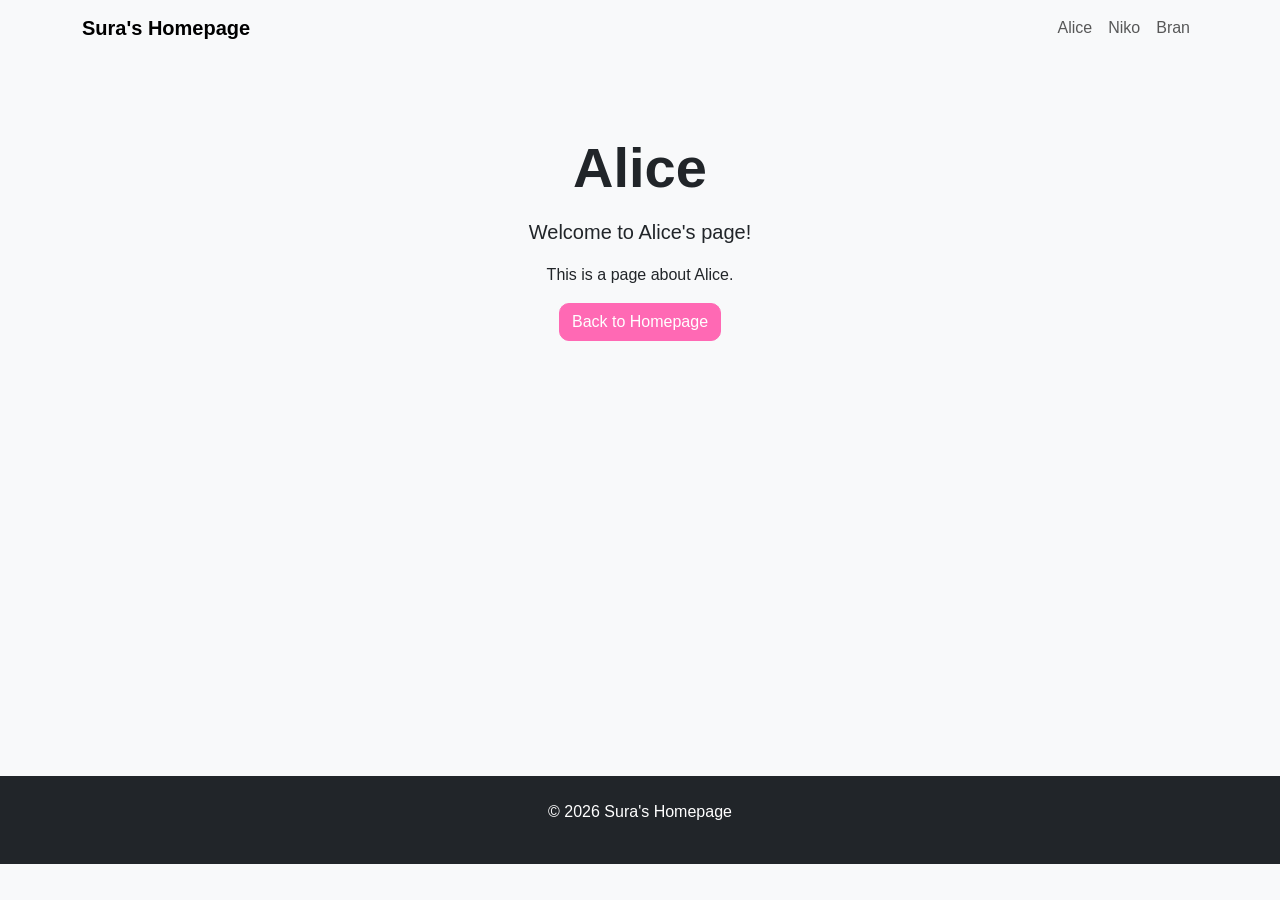
==== alice.html @ ee4107d2 "Add files via upload" ====
<!DOCTYPE html>

<html lang="en">

<head>
    <meta charset="UTF-8">
    <meta name="viewport" content="width=device-width, initial-scale=1.0">

    <link href="https://cdn.jsdelivr.net/npm/bootstrap@5.3.8/dist/css/bootstrap.min.css"
        rel="stylesheet"
        crossorigin="anonymous">

    <link href="styles.css" rel="stylesheet">

    <title>Alice</title>
</head>

<body>

    <nav class="navbar navbar-expand-lg bg-body-tertiary">
        <div class="container">
            <a class="navbar-brand" href="index.html">Sura's Homepage</a>

            <div class="navbar-nav">
                <a class="nav-link" href="alice.html">Alice</a>
                <a class="nav-link" href="niko.html">Niko</a>
                <a class="nav-link" href="bran.html">Bran</a>
            </div>
        </div>
    </nav>

    <main class="container text-center py-5">

        <h1 class="display-4 fw-bold">
            Alice
        </h1>

        <p class="lead mt-3">
            Welcome to Alice's page!
        </p>

        <p>
            This is a page about Alice.
        </p>

        <a href="index.html" class="btn btn-primary">
            Back to Homepage
        </a>

    </main>

    <footer class="text-center py-4">
        <p>&copy; 2026 Sura's Homepage</p>
    </footer>

</body>

</html>
---- styles.css ----
body {
    font-family: Arial, sans-serif;
    background-color: #f8f9fa;
}

.navbar-brand {
    font-weight: bold;
}

main {
    min-height: 80vh;
}

h1 {
    margin-top: 30px;
}

.card {
    transition: transform 0.2s;
    border-radius: 15px;
}

.card:hover {
    transform: translateY(-5px);
}

.btn {
    border-radius: 10px;
}

.btn-primary {
    background-color: #ff69b4;
    border-color: #ff69b4;
}

.btn-primary:hover {
    background-color: #ff4fa3;
    border-color: #ff4fa3;
}

footer {
    background-color: #212529;
    color: white;
}
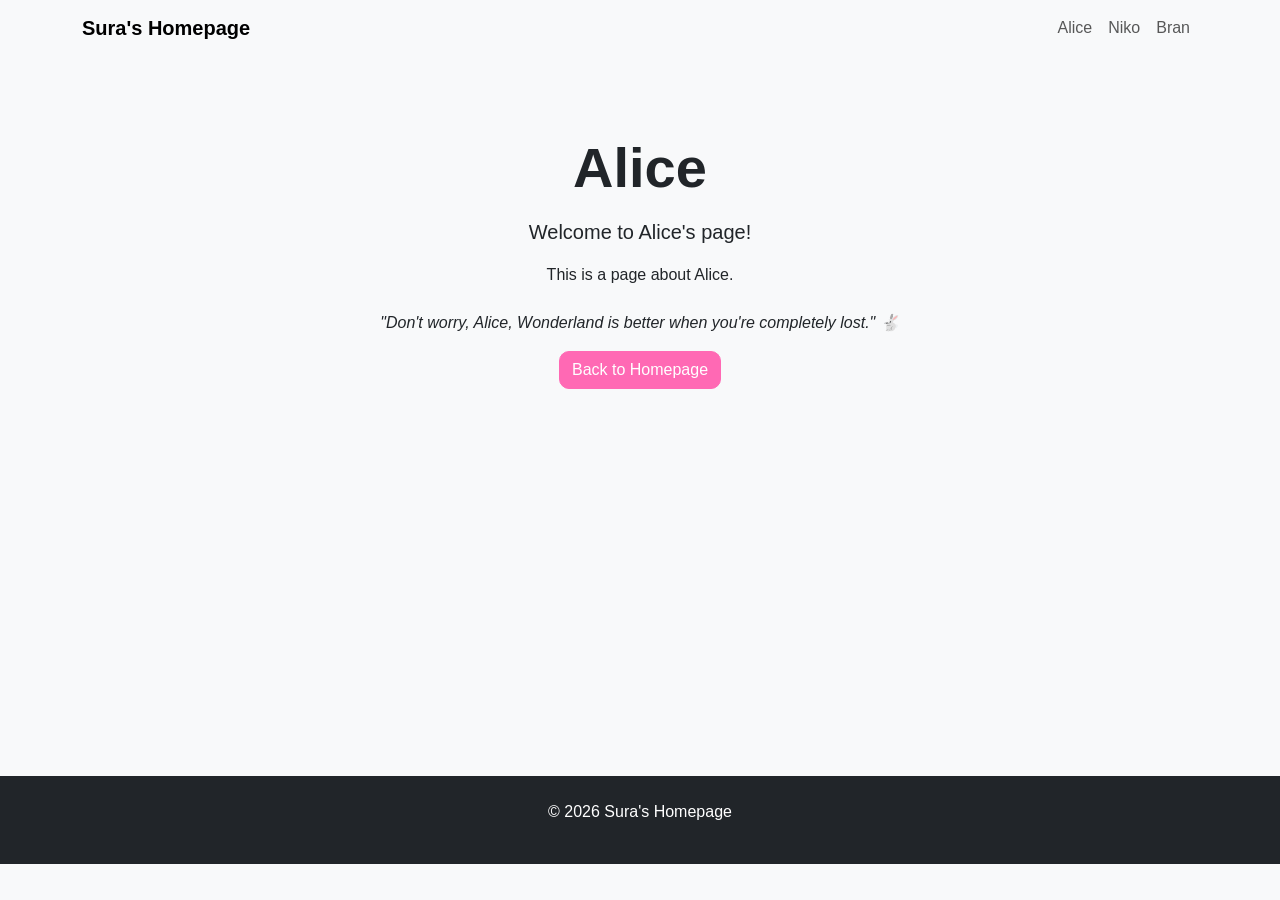
==== commit 170ae16f: "Update alice.html" ====
--- a/alice.html
+++ b/alice.html
@@ -1,14 +1,15 @@
 <!DOCTYPE html>
-
 <html lang="en">
 
 <head>
     <meta charset="UTF-8">
     <meta name="viewport" content="width=device-width, initial-scale=1.0">
 
-    <link href="https://cdn.jsdelivr.net/npm/bootstrap@5.3.8/dist/css/bootstrap.min.css"
+    <link
+        href="https://cdn.jsdelivr.net/npm/bootstrap@5.3.8/dist/css/bootstrap.min.css"
         rel="stylesheet"
-        crossorigin="anonymous">
+        crossorigin="anonymous"
+    >
 
     <link href="styles.css" rel="stylesheet">
 
@@ -19,13 +20,17 @@
 
     <nav class="navbar navbar-expand-lg bg-body-tertiary">
         <div class="container">
-            <a class="navbar-brand" href="index.html">Sura's Homepage</a>
+
+            <a class="navbar-brand" href="index.html">
+                Sura's Homepage
+            </a>
 
             <div class="navbar-nav">
                 <a class="nav-link" href="alice.html">Alice</a>
                 <a class="nav-link" href="niko.html">Niko</a>
                 <a class="nav-link" href="bran.html">Bran</a>
             </div>
+
         </div>
     </nav>
 
@@ -43,6 +48,10 @@
             This is a page about Alice.
         </p>
 
+        <p class="mt-4 fst-italic">
+            "Don't worry, Alice, Wonderland is better when you're completely lost." 🐇
+        </p>
+
         <a href="index.html" class="btn btn-primary">
             Back to Homepage
         </a>
@@ -54,5 +63,4 @@
     </footer>
 
 </body>
-
 </html>
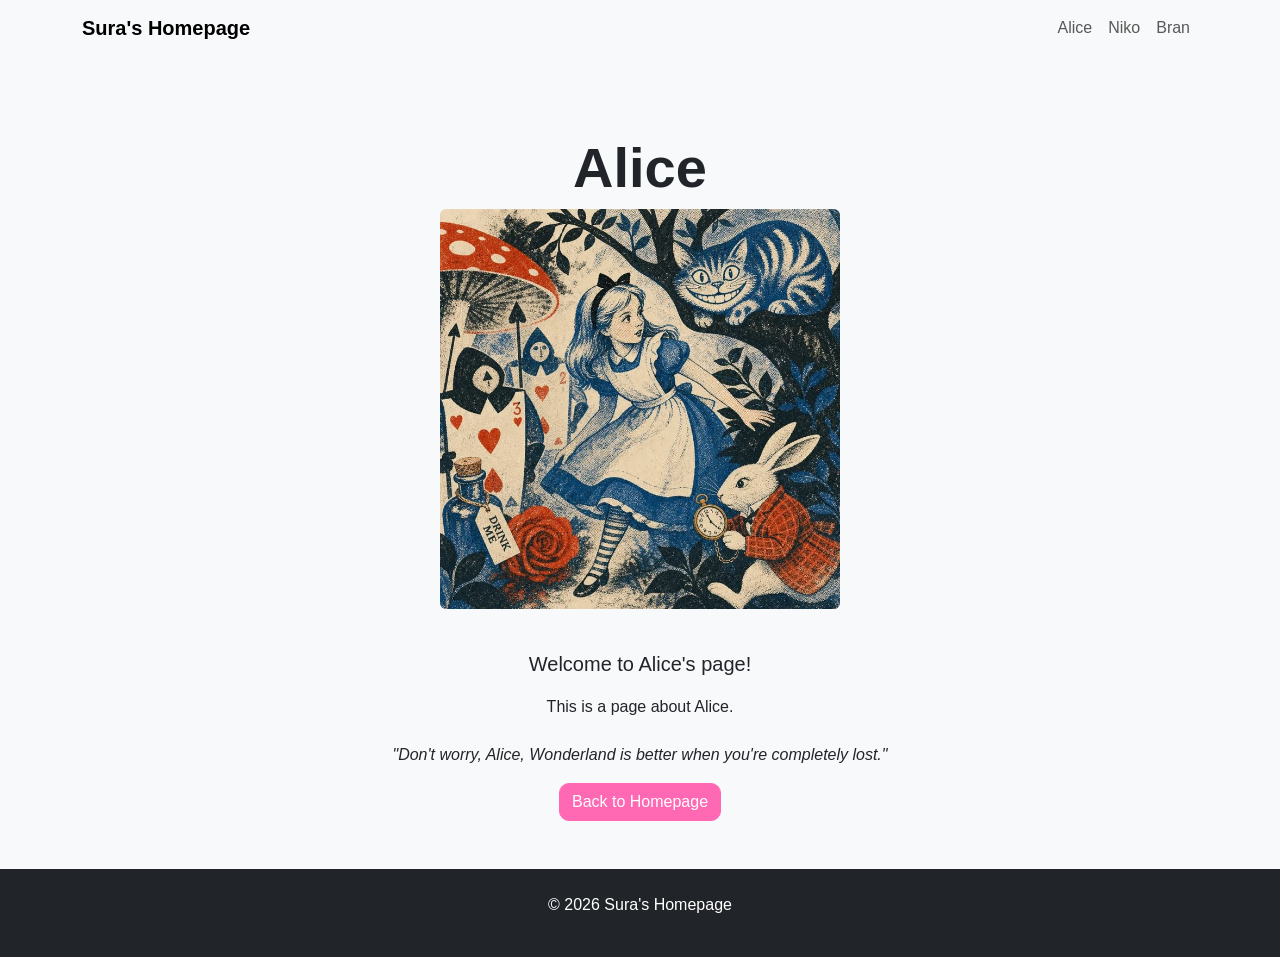
==== commit 227bbb11: "Update alice.html" ====
--- a/alice.html
+++ b/alice.html
@@ -40,6 +40,13 @@
             Alice
         </h1>
 
+        <img
+            src="alice.jpg"
+            alt="Alice in Wonderland"
+            class="img-fluid rounded mb-4"
+            style="max-width: 400px;"
+        >
+
         <p class="lead mt-3">
             Welcome to Alice's page!
         </p>
@@ -49,7 +56,7 @@
         </p>
 
         <p class="mt-4 fst-italic">
-            "Don't worry, Alice, Wonderland is better when you're completely lost." 🐇
+            "Don't worry, Alice, Wonderland is better when you're completely lost."
         </p>
 
         <a href="index.html" class="btn btn-primary">
